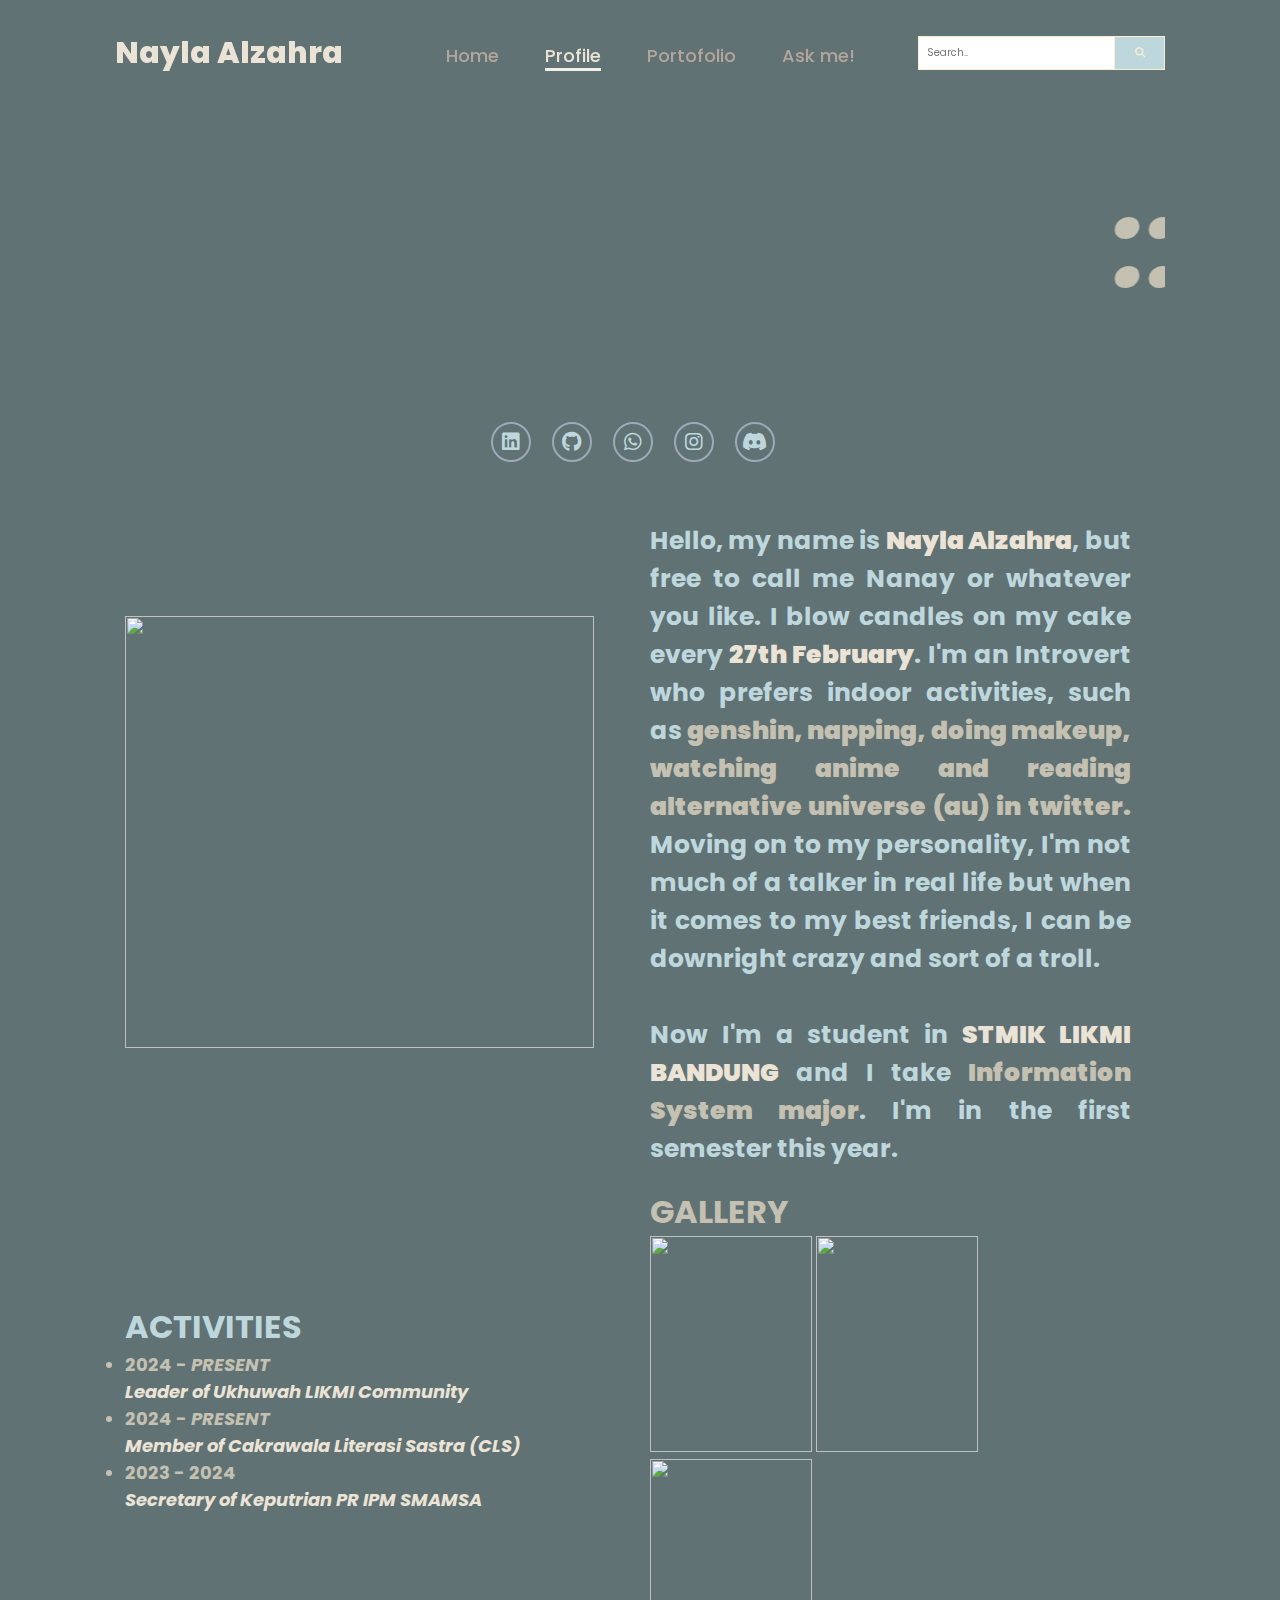
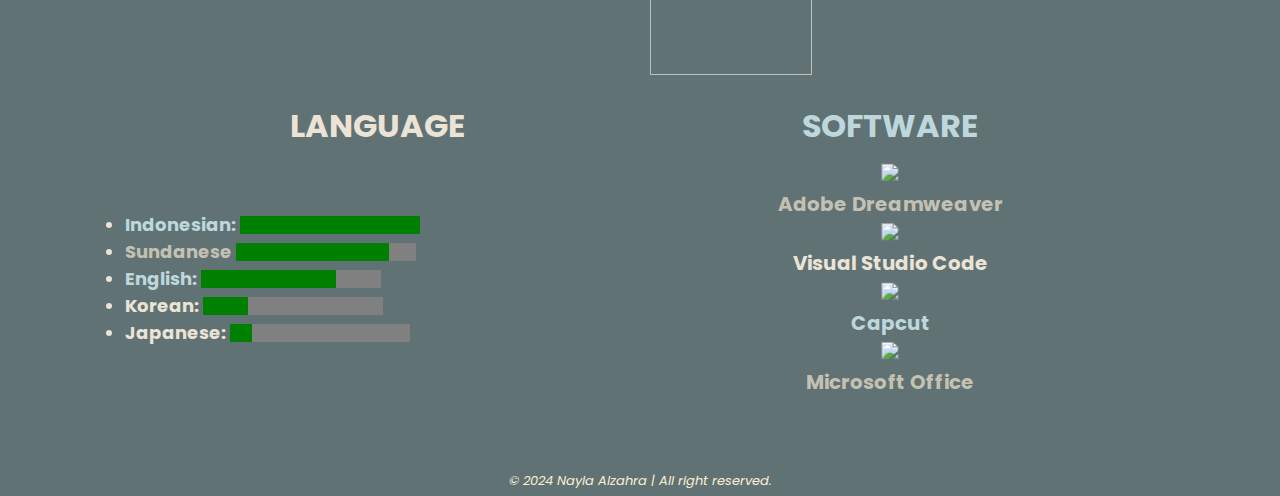
==== aboutme.html @ 834e3b19 "uPLOAD PERTAMA" ====
<!DOCTYPE html>
<html lang="id"><head>
  <meta charset="UTF-8">
  <meta name="viewport" content="width=device-width, initial-scale=1.0">
  <link rel="stylesheet" href="https://cdnjs.cloudflare.com/ajax/libs/font-awesome/6.5.2/css/all.min.css">
  <link rel="stylesheet" href="https://fonts.googleapis.com/icon?family=Material+Icons">
  <link href="jQueryAssets/jquery.ui.core.min.css" rel="stylesheet" type="text/css">
  <link href="jQueryAssets/jquery.ui.theme.min.css" rel="stylesheet" type="text/css">
  <link href="jQueryAssets/jquery.ui.slider.min.css" rel="stylesheet" type="text/css">
  <title>Nayla's Portofolio Website</title>
  <script src="jQueryAssets/jquery-1.11.1.min.js"></script>
  <script src="jQueryAssets/jquery.ui-1.10.4.slider.min.js"></script>
<script type="text/javascript">
function MM_swapImgRestore() { //v3.0
  var i,x,a=document.MM_sr; for(i=0;a&&i<a.length&&(x=a[i])&&x.oSrc;i++) x.src=x.oSrc;
}
function MM_preloadImages() { //v3.0
  var d=document; if(d.images){ if(!d.MM_p) d.MM_p=new Array();
    var i,j=d.MM_p.length,a=MM_preloadImages.arguments; for(i=0; i<a.length; i++)
    if (a[i].indexOf("#")!=0){ d.MM_p[j]=new Image; d.MM_p[j++].src=a[i];}}
}

function MM_findObj(n, d) { //v4.01
  var p,i,x;  if(!d) d=document; if((p=n.indexOf("?"))>0&&parent.frames.length) {
    d=parent.frames[n.substring(p+1)].document; n=n.substring(0,p);}
  if(!(x=d[n])&&d.all) x=d.all[n]; for (i=0;!x&&i<d.forms.length;i++) x=d.forms[i][n];
  for(i=0;!x&&d.layers&&i<d.layers.length;i++) x=MM_findObj(n,d.layers[i].document);
  if(!x && d.getElementById) x=d.getElementById(n); return x;
}

function MM_swapImage() { //v3.0
  var i,j=0,x,a=MM_swapImage.arguments; document.MM_sr=new Array; for(i=0;i<(a.length-2);i+=3)
   if ((x=MM_findObj(a[i]))!=null){document.MM_sr[j++]=x; if(!x.oSrc) x.oSrc=x.src; x.src=a[i+2];}
}
</script>
</head>

<style>
  @import url('https://fonts.googleapis.com/css2?family=Poppins:wght@100;200;300;400;500;600&display=swap');

  * {
    margin: 0;
    padding: 0;
    box-sizing: border-box;
    text-decoration: none;
    border: none;
    outline: none;
    font-family: 'Poppins', sans-serif;
  }

  html {
    font-size: 62.5%;
  }

  body {
    width: 100%;
    height: 100vh;
    overflow-x: hidden;
    background-color: #607274;
    color: #322C2B;
  }

  header {
    margin-top: 20px;
    position: fixed;
    top: 0;
    left: 0;
    width: 100%;
    padding: 1rem 9%;
    background-color: transparent;
    filter: drop-shadow(10px);
    display: flex;
    justify-content: space-between;
    align-items: center;
    z-index: 100;
  }

  .logo {
    font-size: 3rem;
    color: #EBE3D5;
    font-weight: 800;
    cursor: pointer;
    transition: 0.6s ease;
  }

  .logo-hover {
    transform: scale(1.1);
    text-align: center;
  }

  nav a {
    font-size: 1.8rem;
    color: #B2A59B;
    margin-left: 4rem;
    font-weight: 500;
    transition: 0.5s ease;
    border-bottom: 3px solid transparent;
  }

  nav a:hover,
  nav a.active {
    color: #EBE3D5;
    border-bottom: 3px solid #F3EEEA;
  }

  @media(max-width:995px) {
    nav {
      position: absolute;
      display: none;
      top: 0;
      right: 0;
      width: 40%;
      border-left: 3px solid #e5ddc5;
      border-bottom: 3px solid #A79277;
      border-bottom-left-radius: 2rem;
      padding: 1rem solid;
      background-color: none border-top: 0.1rem solid rgba(0, 0, 0, 0.1);
    }

    nav.active {
      display: block;
    }

    nav a {
      display: block;
      font-size: 2rem;
      margin: 3rem 0;
    }

    nav a:hover,
    nav a.active {
      padding: 1rem;
      border-radius: 0.5rem;
      border-bottom: 0.5rem solid #c4c1b2;
    }
  }

  section {
    min-height: 100vh;
    padding: 5rem 9% 5rem;
  }

  .social-icons a {
    display: inline-flex;
    justify-content: center;
    align-items: center;
    width: 4rem;
    height: 4rem;
    background-color: transparent;
    border: 0.2rem solid #9babb8;
    font-size: 2rem;
    border-radius: 50%;
    margin: 3rem 1.5rem 3rem 0;
    transition: 0.3s ease;
    color: #bed7dc;
  }

  .social-icons a:hover {
    color: #776B5D;
    transform: scale(1.3) translateY(-5px);
    background-color: #bed7dc;
    box-shadow: 0 0 25px #bed7dc;
  }

  .btn {
    display: inline-block;
    padding: 1rem 2.8rem;
    background-color: #607274;
    border-radius: 4rem;
    font-size: 1.6rem;
    color: #EBE3D5;
    letter-spacing: 0.3rem;
    font-weight: 600;
    border: 2px solid #9babb8;
    transition: 0.3s ease;
    cursor: pointer;
  }

  .btn:hover {
    transform: scale3d(1.03);
    background-color: #bed7dc;
    color: #776B5D;
    box-shadow: 0 0 25px #bed7dc;
  }

  * {
    box-sizing: border-box;
  }

  /* Style the search field */
  form.example input[type=text] {
    padding: 8px;
    font-size: 10px;
    border: 1px solid #FAEED1;
    float: left;
    width: 80%;
    background: ;
  }

  /* Style the submit button */
  form.example button {
    float: left;
    width: 20%;
    padding: 8px;
    background: #bed7dc;
    color: #FAEED1;
    font-size: 10px;
    border: 1px solid #FAEED1;
    border-left: none;
    /* Prevent double borders */
    cursor: pointer;
  }

  form.example button:hover {
    background: #FAEED1;
  }

  /* Clear floats */
  form.example::after {
    content: "";
    clear: both;
    display: table;
  }

  footer {
    text-align: center;
    padding: 5px;
    background-color: #607274;
    color: #FAEED1;
    font-style: italic;
  }

  table,
  th,
  td {
    border: 0px solid ;
    border-collapse: collapse;
  }

  th,
  td {
    padding: 10px;
    font-size: large;
    color: #EBE3D5;
    text-align: left;
    font-weight: bold;
  }

  ul {
    list-style-type: none;
  }

  body {
    font-family: Verdana, sans-serif;
    font-size: x-large;
    text-align: center;
  }

  /* Month header */
  .month {
    padding: 20px 15px;
    width: 100%;
    background: #c4c1b2;
    text-align: center;
  }

  /* Month list */
  .month ul {
    margin: 0;
    padding: 0;
  }

  .month ul li {
    color:;
    font-size: 25px;
    text-transform: uppercase;
    letter-spacing: 3px;
  }

  /* Previous button inside month header */
  .month .prev {
    float: left;
    padding-top: 15px;
  }

  /* Next button */
  .month .next {
    float: right;
    padding-top: 15px;
  }

  /* Weekdays (Mon-Sun) */
  .weekdays {
    margin: 0;
    padding: 10px 0;
    background-color: #e4e0e1;
  }

  .weekdays li {
    display: inline-block;
    width: 13.6%;
    color: #493628;
    text-align: center;
  }

  /* Days (1-31) */
  .days {
    padding: 10px 0;
    background: #c4c1b2;
    margin: 0;
  }

  .days li {
    list-style-type: none;
    display: inline-block;
    width: 13.6%;
    text-align: center;
    margin-bottom: 5px;
    font-size: 12px;
    color: #4a4947;
  }

  /* Highlight the "current" day */
  .days li .active {
    padding: 5px;
    background: #607274;
    color: white !important
  }
</style>

<body onLoad="MM_preloadImages('file:///F|/test 2 portofolio/Portofolio-Project-/nanay11.jpg','file:///C|/Users/Admin/Documents/test 2 portofolio/nanay17.jpg','file:///C|/Users/Admin/Documents/test 2 portofolio/nanay21.jpg')">
  <header>
    <a href="index.html" class="logo">Nayla Alzahra</a>

    <nav>
      <a href="index.html"> Home</a>
      <a href="aboutme.html" class="active">Profile</a>
      <a href="portofolio.html">Portofolio</a>
		<a href="contact.html">Ask me!</a>
    </nav>
    <nav>
      <form class="example" action="#">
        <input type="text" placeholder="Search.." name="search">
        <button type="submit"><i class="fa fa-search"></i></button>
      </form>
    </nav>
  </header>
  <section class="main" id="section1">
    <br><br><br>
    <h1><strong style="font-size: 300%; text-align: left; font-weight: bold; color: #c4c1b2; font-style: oblique;">
        <span>
          <marquee scrolldelay='50' style="font-size: smaller"> :: about me.</marquee>
    </span></strong>
</h1>
    </div>
    <div>

    </div>
    <table width="100%" border="0">
      <tbody>
          <td width="50%" rowspan="2">
            <frame>
		    <img src="file:///C|/Users/Admin/Documents/test 2 portofolio/kalender.jpg" width="469" height="432" alt=""/>
</frame>
		    <td>
		  </td>
          </td>
        </tr>
        </td>
        <td style="font-size: 25px; text-align: justify;color: #bed7dc;">
          Hello, my name is <b style="color: #EBE3D5;">Nayla Alzahra</b>, but free to call me Nanay or whatever you
          like.
          I blow candles on my cake every <b style="color:#EBE3D5;"> 27th February</b>. I'm an Introvert who prefers
          indoor activities, such as <strong style="color: #c4c1b2;">genshin, napping, doing makeup, watching anime and
            reading alternative universe (au) in twitter.</strong>
          Moving on to my personality, I'm not much of a talker in real life but when it comes to my best friends, I can
          be downright crazy and sort of a troll.<br>
          <br><p style="font-size: 25px;text-align: justify; color: #bed7dc;">Now I'm a student in <strong
                style="color: #EBE3D5;">STMIK LIKMI BANDUNG</strong> and I take <strong
                style="color:#c4c1b2;">Information System major</strong>. I'm in the first semester this year.<span style="color: #EBE3D5"><br>
          </span></p>
          <span style="color: #EBE3D5">
          </p>
          </span>
          <p></td>
<td>&nbsp;</td>
        </tr>

        <tr>
          <td>
		    <p style="font-size: 25px;text-align: justify; color: #bed7dc;"><b style="font-weight: bold; font-size: xx-large;">ACTIVITIES</b>
	                 
	        <li style="color: #C4C1B2">2024 - <em>PRESENT</em></li>
			    <p><span style="font-style: italic">Leader of Ukhuwah LIKMI Community </span><br>                
		    <p>                  
		    <li style="color: #C4C1B2">2024 -<em> PRESENT</em></li>	  
			  <p><em>Member of Cakrawala Literasi Sastra (CLS)</em><br>
		      <p>              
	        <li style="color: #C4C1B2">2023 - 2024</li>
					  <p> <span style="color: #EBE3D5"><em>Secretary</em> <em>of Keputrian PR IPM SMAMSA</em> <br>
                    </span></p>
            <span style="color: #EBE3D5">
            </p>
            </span>
		    <p><br>
            <p><br>
	
</td>
<td>
	<p style="text-align: left; font-size: xx-large; font-weight: bold; color: #C4C1B2;">GALLERY</p>
	<a href="#" onMouseOut="MM_swapImgRestore()" onMouseOver="MM_swapImage('Image5','','file:///F|/test 2 portofolio/Portofolio-Project-/nanay11.jpg',1)"><img src="file:///F|/test 2 portofolio/Portofolio-Project-/nanay10.jpg" alt="" width="162" height="216" id="Image5"></a>
    <a href="#" onMouseOut="MM_swapImgRestore()" onMouseOver="MM_swapImage('Image6','','file:///C|/Users/Admin/Documents/test 2 portofolio/nanay17.jpg',1)"><img src="file:///C|/Users/Admin/Documents/test 2 portofolio/nanay16.jpg" alt="" width="162" height="216" id="Image6"></a>
    <a href="#" onMouseOut="MM_swapImgRestore()" onMouseOver="MM_swapImage('Image7','','file:///C|/Users/Admin/Documents/test 2 portofolio/nanay21.jpg',1)"><img src="file:///C|/Users/Admin/Documents/test 2 portofolio/nanay20.jpg" alt="" width="162" height="216" id="Image7"></a>

</td>

      </tr>
<tr>
	<td>
		<h2 style="text-align: center; font-size: xx-large;">LANGUAGE</h2>
	</td>
	<td> <h2 style="text-align: center; font-size: xx-large; color: #bed7dc;">SOFTWARE</h2></td>
  <p></p>

<tr>
	<td>
		<li>
			<label for="file"><span style="color: #BED7DC">Indonesian:</span></label>
          <span style="color: #BED7DC">
            <progress id="file" value="100" max="100"> 100% </progress>
      </span></li>
		<li>
			<label for="file" style="color: #C4C1B2">Sundanese</label>
<progress max="100" value="85" id="file" style="color: #C4C1B2"> 85% </progress>
		</li>
		<li>
			<label for="file"><span style="color: #bed7dc">English:</span></label>
          <span style="color: #bed7dc">
            <progress id="file" value="75" max="100"> 75%</progress>
		</li>
		<li><label for="file">Korean:</label>
<progress id="file" value="25" max="100"> 25% </progress></li>
		<li>
      <label for="file">Japanese:</label>
<progress id="file" value="12" max="100"> 12% </progress>
    </li>
	</td>
	<td class="logo-hover">
		<figure> <a href="https://www.adobe.com/in/products/dreamweaver.html?msockid=20ef2ca6b48f6a2f322039eeb5d96b7c"><img src="file:///F:/test%202%20portofolio/Portofolio-Project-/adobe_dw.png" width="41"></a>
			<figcaption style="color: #C4C1B2"><span style="font-weight: bold">Adobe Dreamweaver</span></figcaption>
	      <span style="font-weight: bold"><a href="https://code.visualstudio.com/"><img src="file:///F:/test%202%20portofolio/Portofolio-Project-/vscode.png" width="38"></a></span>
<figcaption style="font-weight: bold">Visual Studio Code</figcaption>
<a href="https://www.capcut.com/"><img src="file:///F:/test%202%20portofolio/Portofolio-Project-/capcut.webp" width="38"></a>
			<figcaption style="color: #bed7dc; font-weight: bold;">Capcut</figcaption>
          <a href="https://www.microsoft.com/id-id/microsoft-365/free-office-online-for-the-web?msockid=20ef2ca6b48f6a2f322039eeb5d96b7c"><img src="file:///F:/test 2 portofolio/Portofolio-Project-/office.jpg" width="38"></a>
		  <figcaption style="color: #C4C1B2; font-weight: bold;">Microsoft Office</figcaption>
		</figure>
	</td>
</tr>
        <tr>
          <div class="coloumns" align="center">
            <div class="social-icons">
              <a alt
                href="https://www.linkedin.com/in/nayla-alzahra-7967b6329?utm_source=share&utm_campaign=share_via&utm_content=profile&utm_medium=ios_app"><i
                  class="fa-brands fa-linkedin"></i></a>
              <a href="https://github.com/dazaissi"><i class="fa-brands fa-github"></i></a>
              <a href="https://wa.me/+6283853085889"><i class="fa-brands fa-whatsapp"></i></a>
              <a href="https://instagram.com/piscesnaay"><i class="fa-brands fa-instagram"></i></a>
              <a href="https://discord.gg/ZtKuVbPS"><i class="fa-brands fa-discord"></i></a>
            </div>
            <td>
            </td>
        </tr>
      </tbody>
    </table>


    <div>
      <div>

  </section>
  <footer>
    <p style="font-size: small">© 2024 Nayla Alzahra | All right reserved.</p>
</footer>
  <script type="text/javascript">
    $(function () {
      $("#Slider1").slider();
    });
  </script>
</body>

</html>
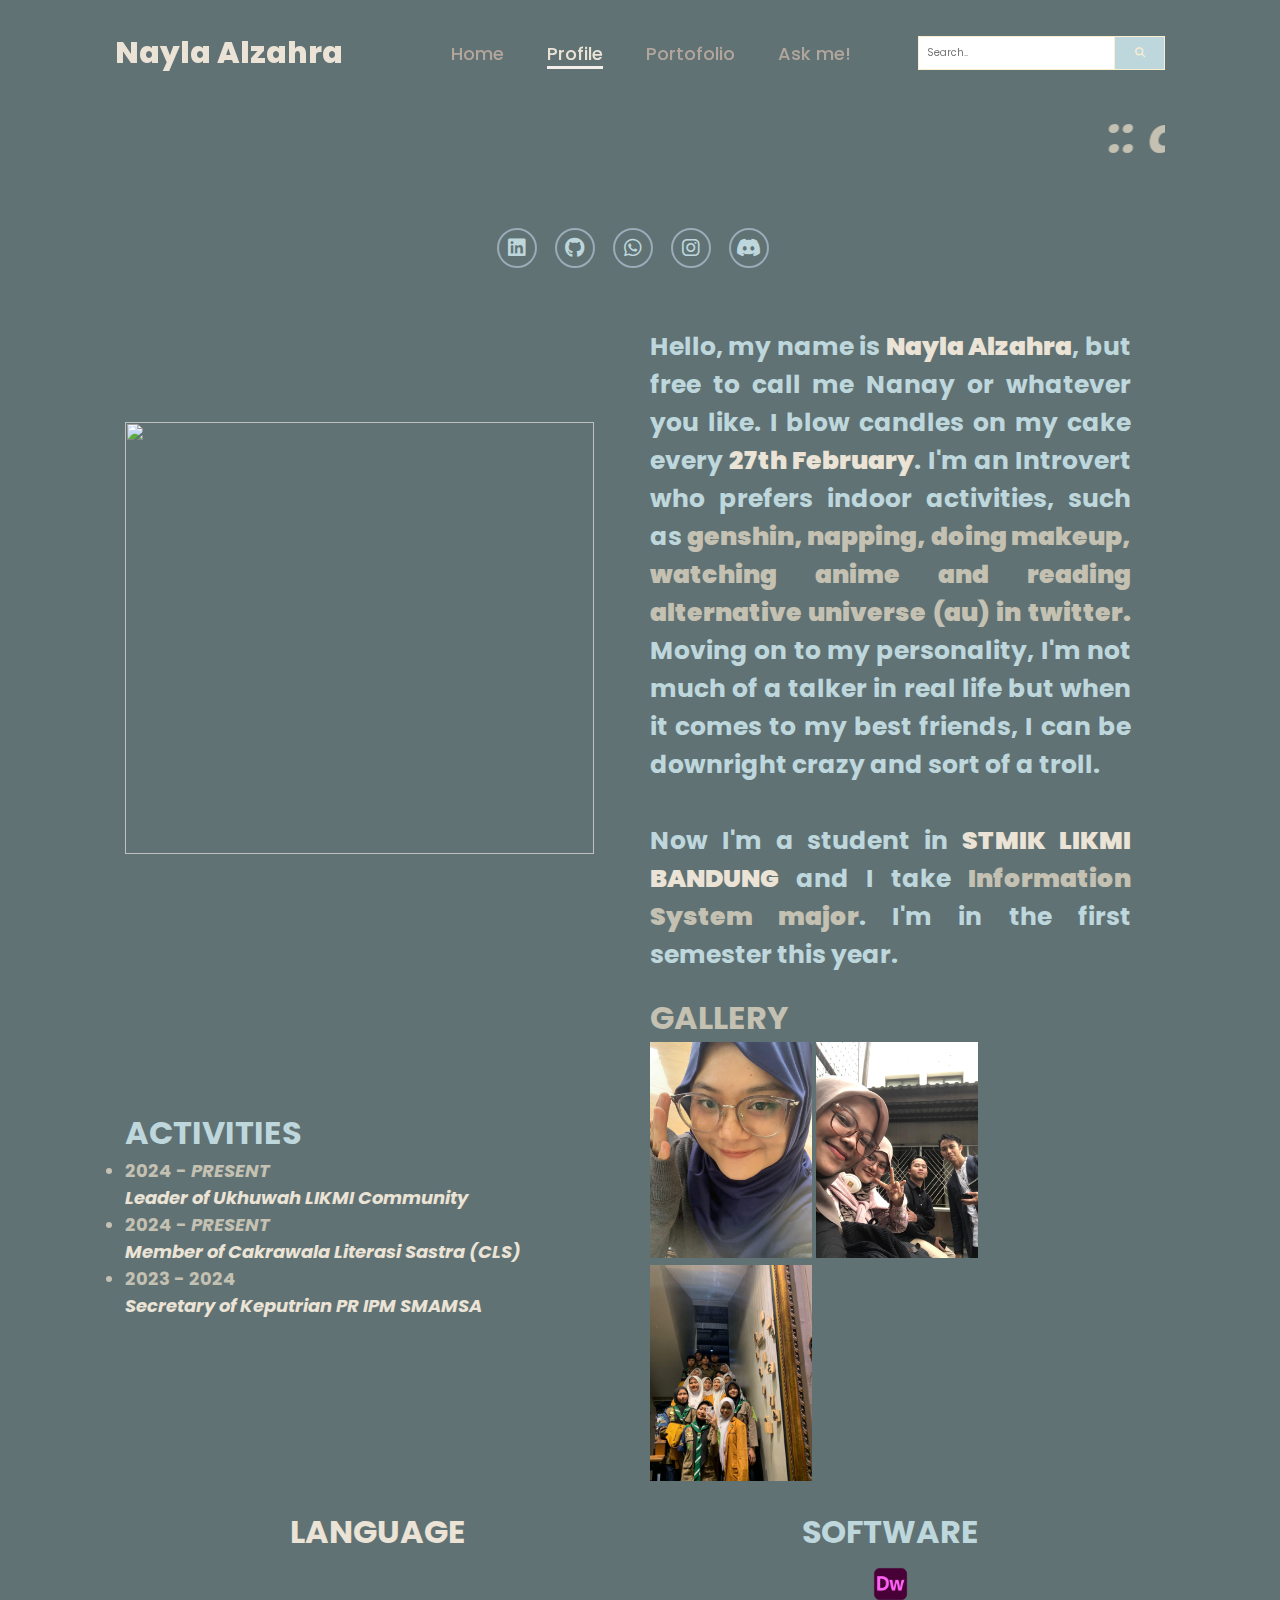
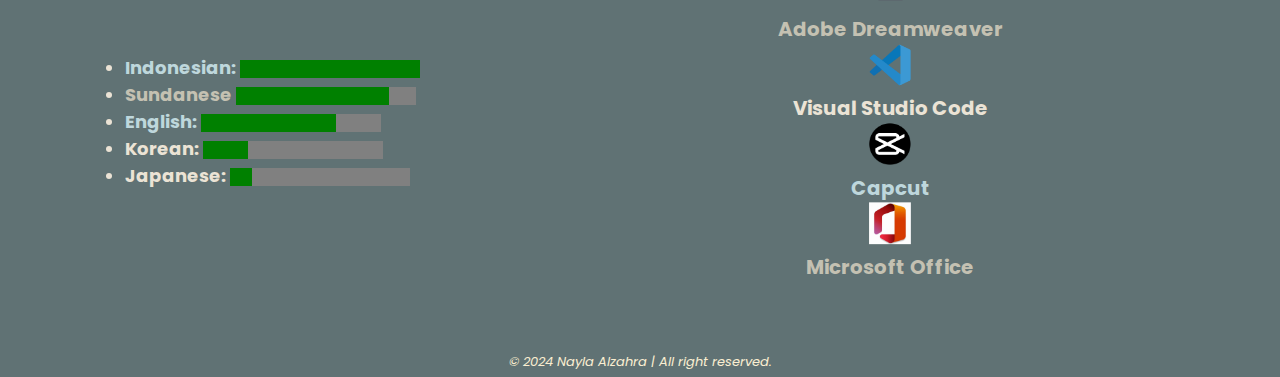
==== commit f2e63ac7: "Update aboutme.html" ====
--- a/aboutme.html
+++ b/aboutme.html
@@ -246,86 +246,6 @@
     font-weight: bold;
   }
 
-  ul {
-    list-style-type: none;
-  }
-
-  body {
-    font-family: Verdana, sans-serif;
-    font-size: x-large;
-    text-align: center;
-  }
-
-  /* Month header */
-  .month {
-    padding: 20px 15px;
-    width: 100%;
-    background: #c4c1b2;
-    text-align: center;
-  }
-
-  /* Month list */
-  .month ul {
-    margin: 0;
-    padding: 0;
-  }
-
-  .month ul li {
-    color:;
-    font-size: 25px;
-    text-transform: uppercase;
-    letter-spacing: 3px;
-  }
-
-  /* Previous button inside month header */
-  .month .prev {
-    float: left;
-    padding-top: 15px;
-  }
-
-  /* Next button */
-  .month .next {
-    float: right;
-    padding-top: 15px;
-  }
-
-  /* Weekdays (Mon-Sun) */
-  .weekdays {
-    margin: 0;
-    padding: 10px 0;
-    background-color: #e4e0e1;
-  }
-
-  .weekdays li {
-    display: inline-block;
-    width: 13.6%;
-    color: #493628;
-    text-align: center;
-  }
-
-  /* Days (1-31) */
-  .days {
-    padding: 10px 0;
-    background: #c4c1b2;
-    margin: 0;
-  }
-
-  .days li {
-    list-style-type: none;
-    display: inline-block;
-    width: 13.6%;
-    text-align: center;
-    margin-bottom: 5px;
-    font-size: 12px;
-    color: #4a4947;
-  }
-
-  /* Highlight the "current" day */
-  .days li .active {
-    padding: 5px;
-    background: #607274;
-    color: white !important
-  }
 </style>
 
 <body onLoad="MM_preloadImages('file:///F|/test 2 portofolio/Portofolio-Project-/nanay11.jpg','file:///C|/Users/Admin/Documents/test 2 portofolio/nanay17.jpg','file:///C|/Users/Admin/Documents/test 2 portofolio/nanay21.jpg')">
@@ -408,9 +328,9 @@
 </td>
 <td>
 	<p style="text-align: left; font-size: xx-large; font-weight: bold; color: #C4C1B2;">GALLERY</p>
-	<a href="#" onMouseOut="MM_swapImgRestore()" onMouseOver="MM_swapImage('Image5','','file:///F|/test 2 portofolio/Portofolio-Project-/nanay11.jpg',1)"><img src="file:///F|/test 2 portofolio/Portofolio-Project-/nanay10.jpg" alt="" width="162" height="216" id="Image5"></a>
-    <a href="#" onMouseOut="MM_swapImgRestore()" onMouseOver="MM_swapImage('Image6','','file:///C|/Users/Admin/Documents/test 2 portofolio/nanay17.jpg',1)"><img src="file:///C|/Users/Admin/Documents/test 2 portofolio/nanay16.jpg" alt="" width="162" height="216" id="Image6"></a>
-    <a href="#" onMouseOut="MM_swapImgRestore()" onMouseOver="MM_swapImage('Image7','','file:///C|/Users/Admin/Documents/test 2 portofolio/nanay21.jpg',1)"><img src="file:///C|/Users/Admin/Documents/test 2 portofolio/nanay20.jpg" alt="" width="162" height="216" id="Image7"></a>
+	<a href="#" onMouseOut="MM_swapImgRestore()" onMouseOver="MM_swapImage('Image5','','nanay11.jpg',1)"><img src="nanay10.jpg" alt="" width="162" height="216" id="Image5"></a>
+    <a href="#" onMouseOut="MM_swapImgRestore()" onMouseOver="MM_swapImage('Image6','','nanay17.jpg',1)"><img src="nanay16.jpg" alt="" width="162" height="216" id="Image6"></a>
+    <a href="#" onMouseOut="MM_swapImgRestore()" onMouseOver="MM_swapImage('Image7','','nanay21.jpg',1)"><img src="nanay20.jpg" alt="" width="162" height="216" id="Image7"></a>
 
 </td>
 
@@ -446,13 +366,13 @@
     </li>
 	</td>
 	<td class="logo-hover">
-		<figure> <a href="https://www.adobe.com/in/products/dreamweaver.html?msockid=20ef2ca6b48f6a2f322039eeb5d96b7c"><img src="file:///F:/test%202%20portofolio/Portofolio-Project-/adobe_dw.png" width="41"></a>
+		<figure> <a href="https://www.adobe.com/in/products/dreamweaver.html?msockid=20ef2ca6b48f6a2f322039eeb5d96b7c"><img src="adobe_dw.png" width="41"></a>
 			<figcaption style="color: #C4C1B2"><span style="font-weight: bold">Adobe Dreamweaver</span></figcaption>
-	      <span style="font-weight: bold"><a href="https://code.visualstudio.com/"><img src="file:///F:/test%202%20portofolio/Portofolio-Project-/vscode.png" width="38"></a></span>
+	      <span style="font-weight: bold"><a href="https://code.visualstudio.com/"><img src="vscode.png" width="38"></a></span>
 <figcaption style="font-weight: bold">Visual Studio Code</figcaption>
-<a href="https://www.capcut.com/"><img src="file:///F:/test%202%20portofolio/Portofolio-Project-/capcut.webp" width="38"></a>
+<a href="https://www.capcut.com/"><img src="capcut.webp" width="38"></a>
 			<figcaption style="color: #bed7dc; font-weight: bold;">Capcut</figcaption>
-          <a href="https://www.microsoft.com/id-id/microsoft-365/free-office-online-for-the-web?msockid=20ef2ca6b48f6a2f322039eeb5d96b7c"><img src="file:///F:/test 2 portofolio/Portofolio-Project-/office.jpg" width="38"></a>
+          <a href="https://www.microsoft.com/id-id/microsoft-365/free-office-online-for-the-web?msockid=20ef2ca6b48f6a2f322039eeb5d96b7c"><img src="office.jpg" width="38"></a>
 		  <figcaption style="color: #C4C1B2; font-weight: bold;">Microsoft Office</figcaption>
 		</figure>
 	</td>
@@ -489,4 +409,4 @@
   </script>
 </body>
 
-</html>+</html>
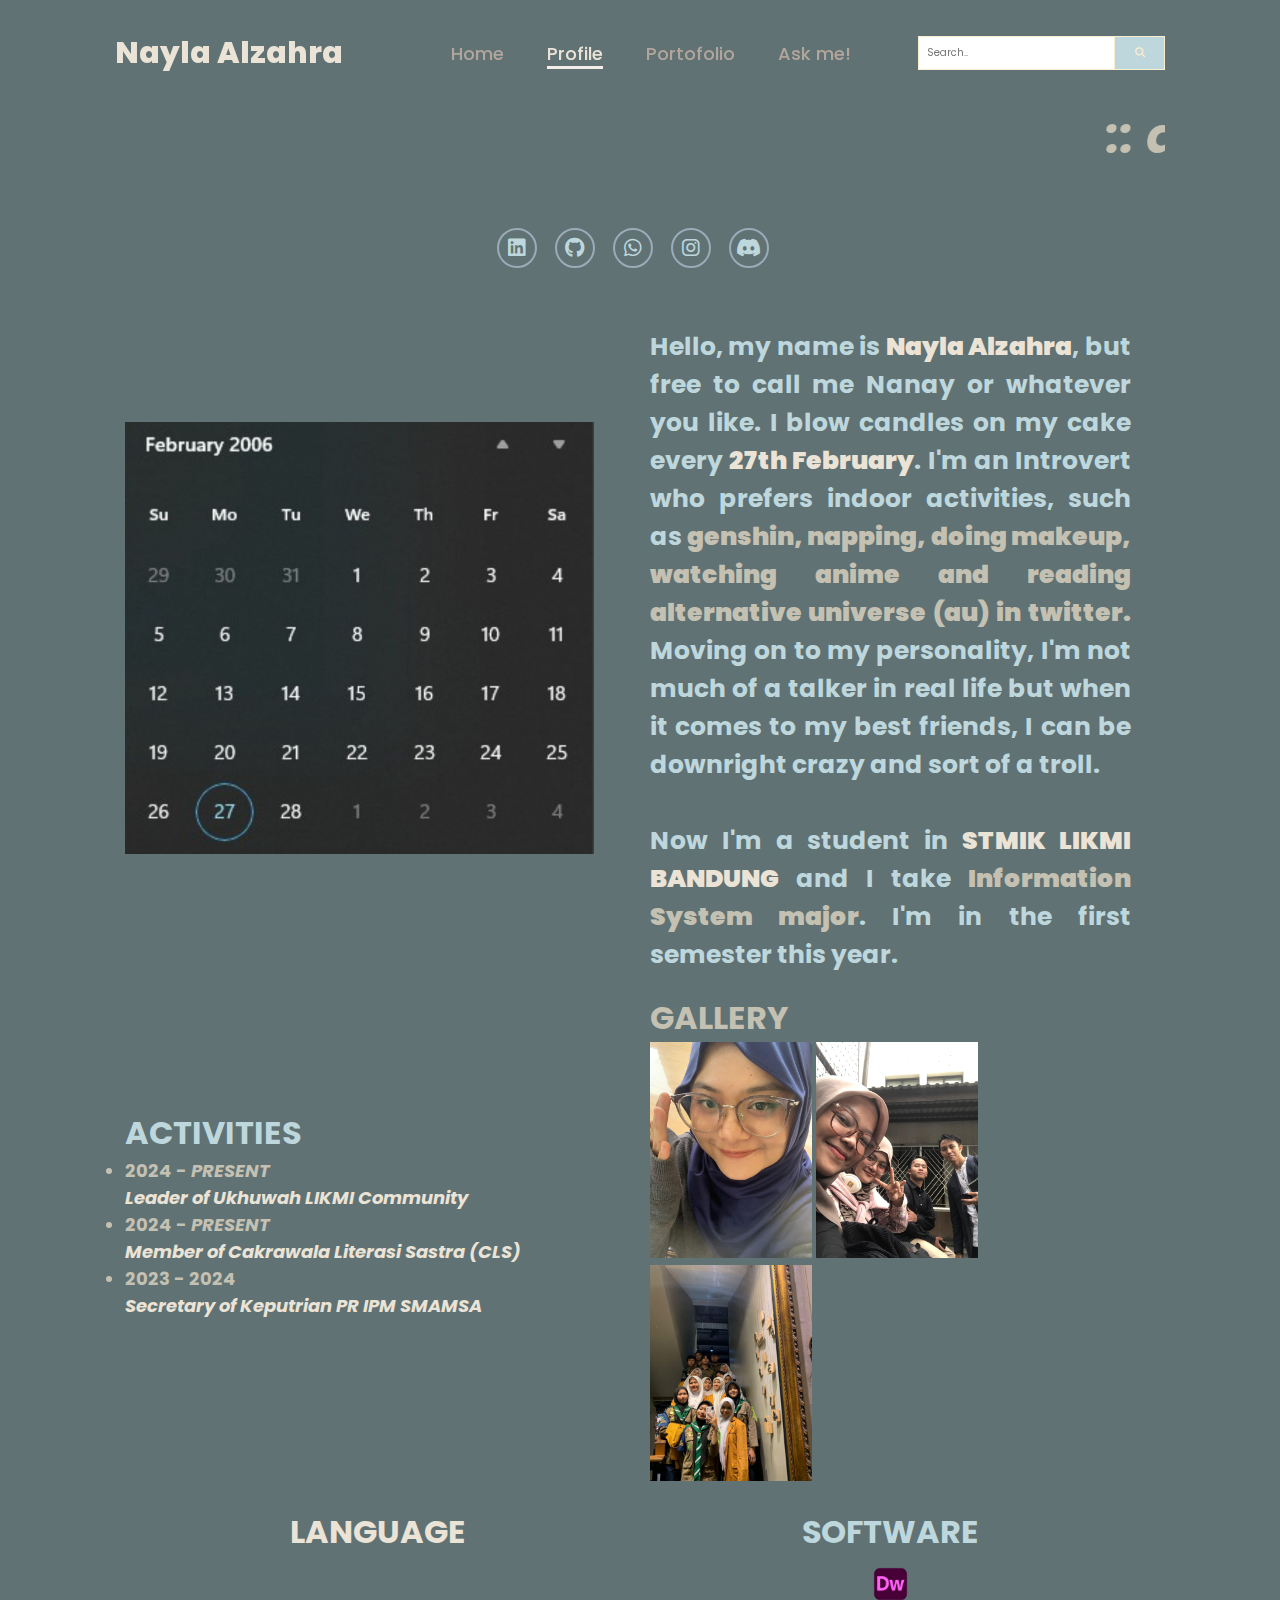
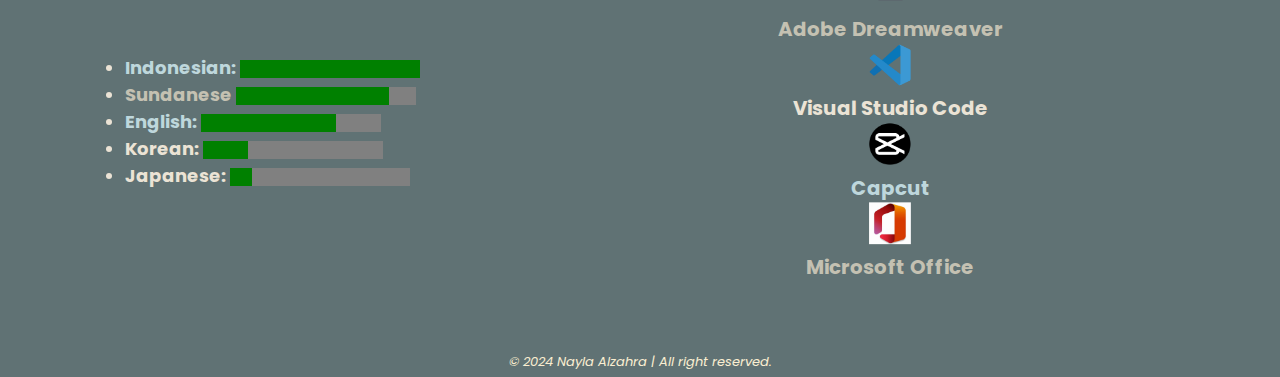
==== commit 4d8dcc61: "Update aboutme.html" ====
--- a/aboutme.html
+++ b/aboutme.html
@@ -280,7 +280,7 @@
       <tbody>
           <td width="50%" rowspan="2">
             <frame>
-		    <img src="file:///C|/Users/Admin/Documents/test 2 portofolio/kalender.jpg" width="469" height="432" alt=""/>
+		    <img src="kalender.jpg" width="469" height="432" alt=""/>
 </frame>
 		    <td>
 		  </td>
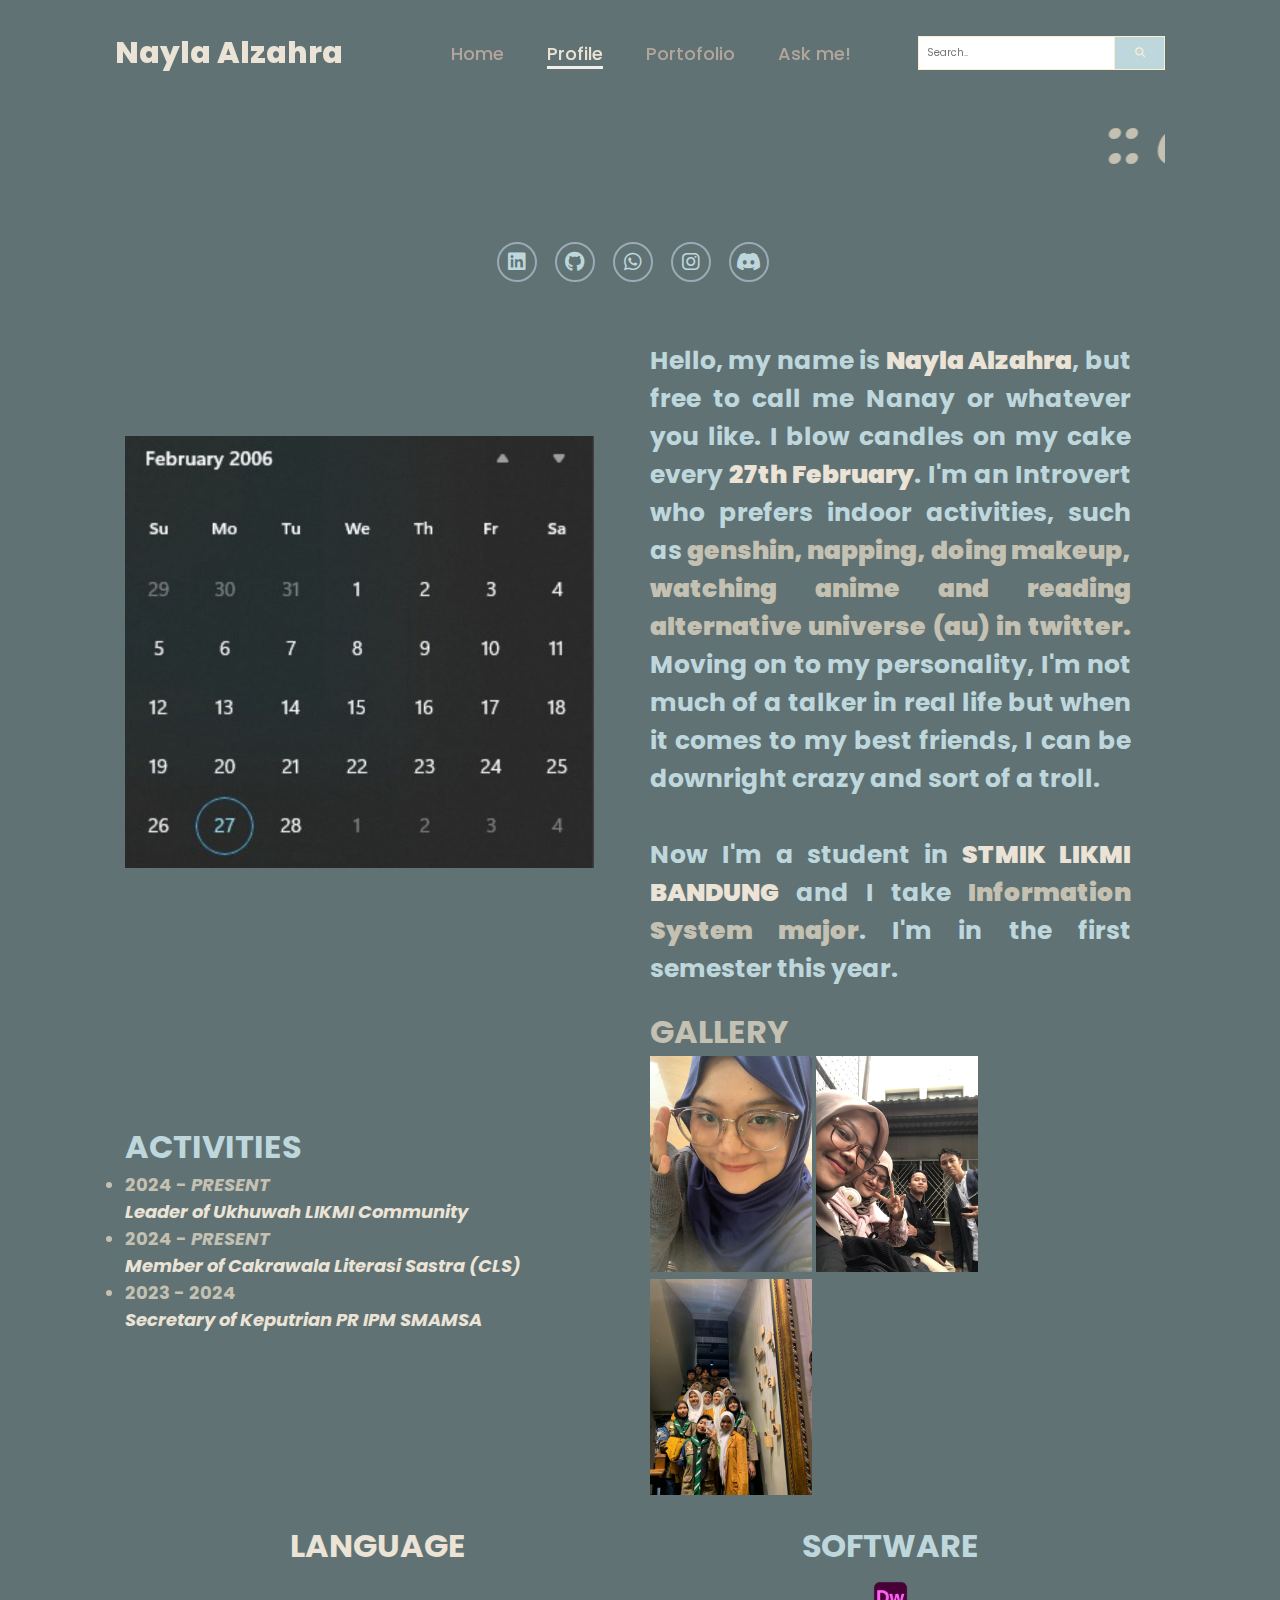
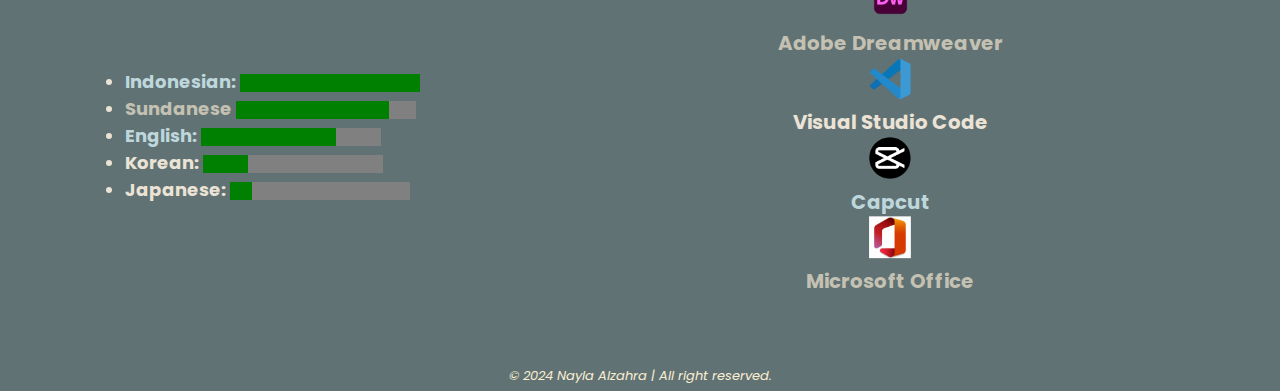
==== commit 6311cbe6: "Update aboutme.html" ====
--- a/aboutme.html
+++ b/aboutme.html
@@ -269,7 +269,7 @@
     <br><br><br>
     <h1><strong style="font-size: 300%; text-align: left; font-weight: bold; color: #c4c1b2; font-style: oblique;">
         <span>
-          <marquee scrolldelay='50' style="font-size: smaller"> :: about me.</marquee>
+          <marquee scrolldelay='50' style="font-size: xx-larger"> :: about me.</marquee>
     </span></strong>
 </h1>
     </div>
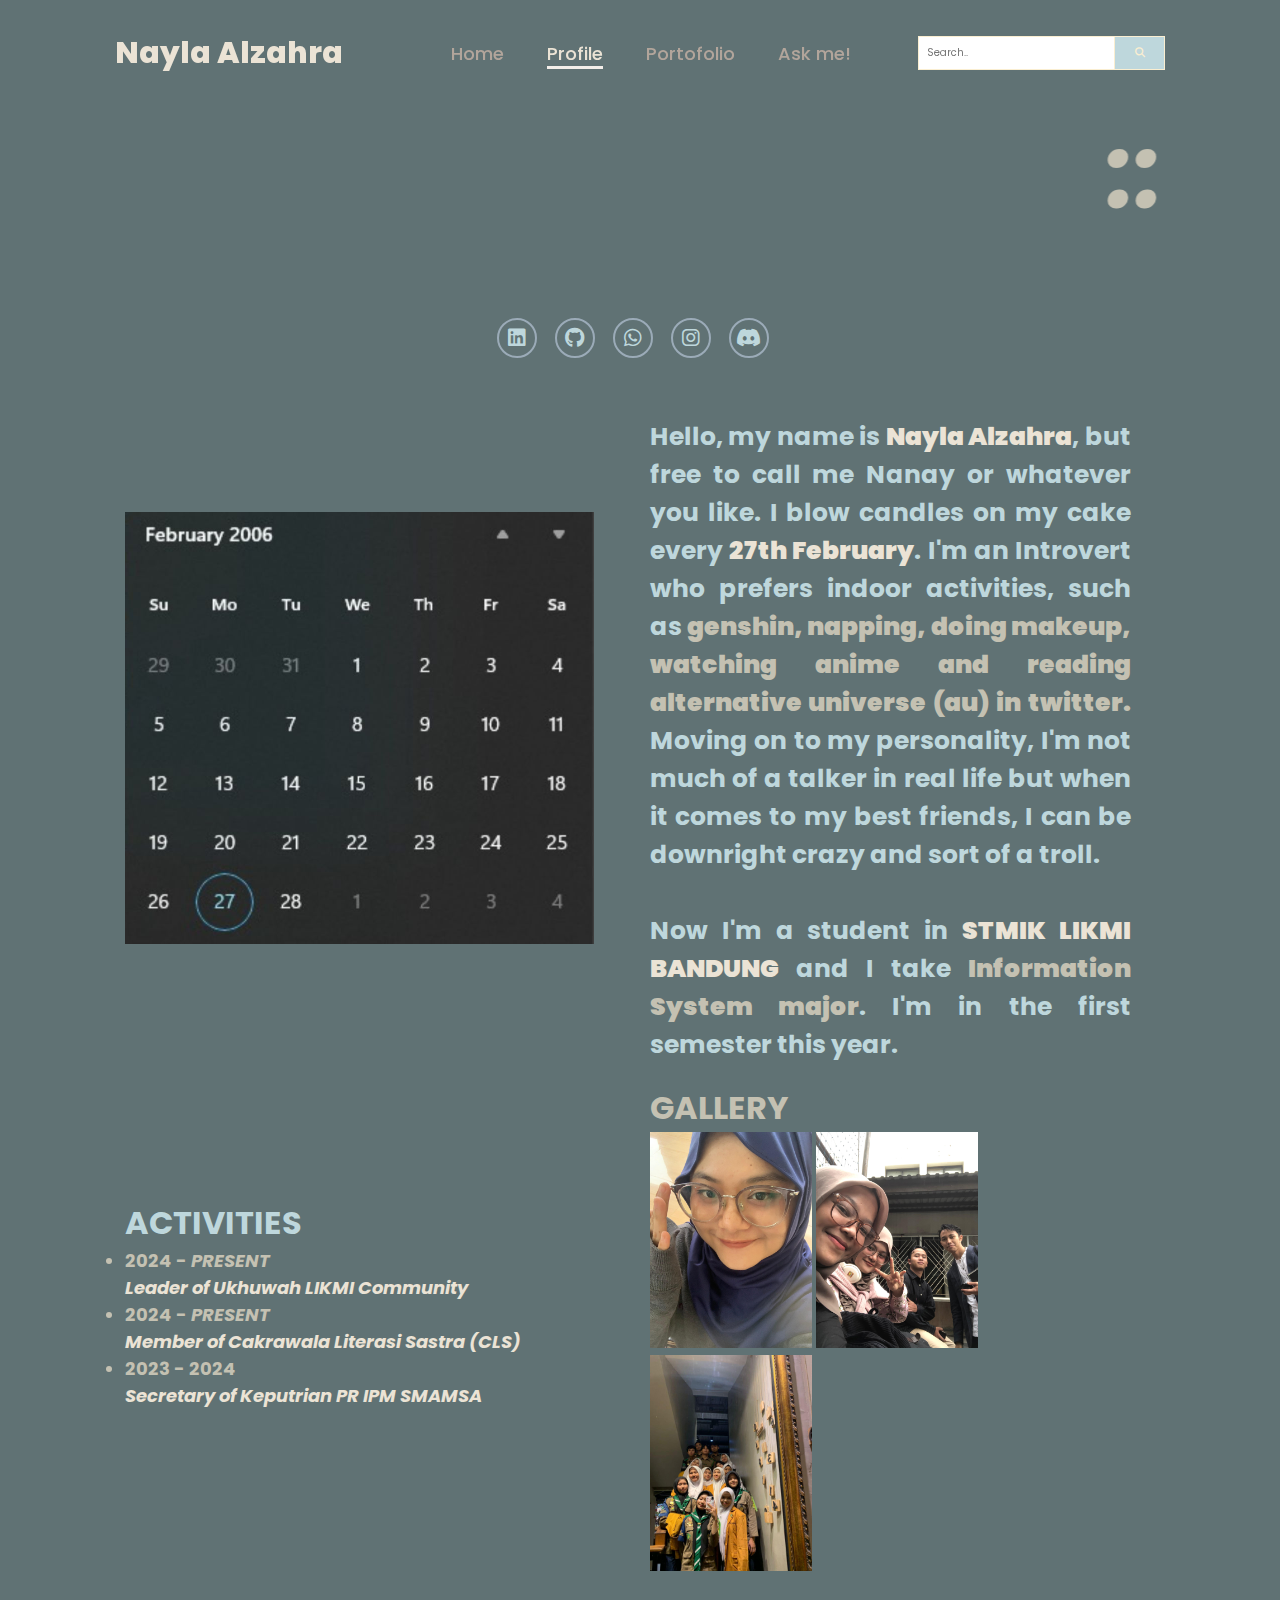
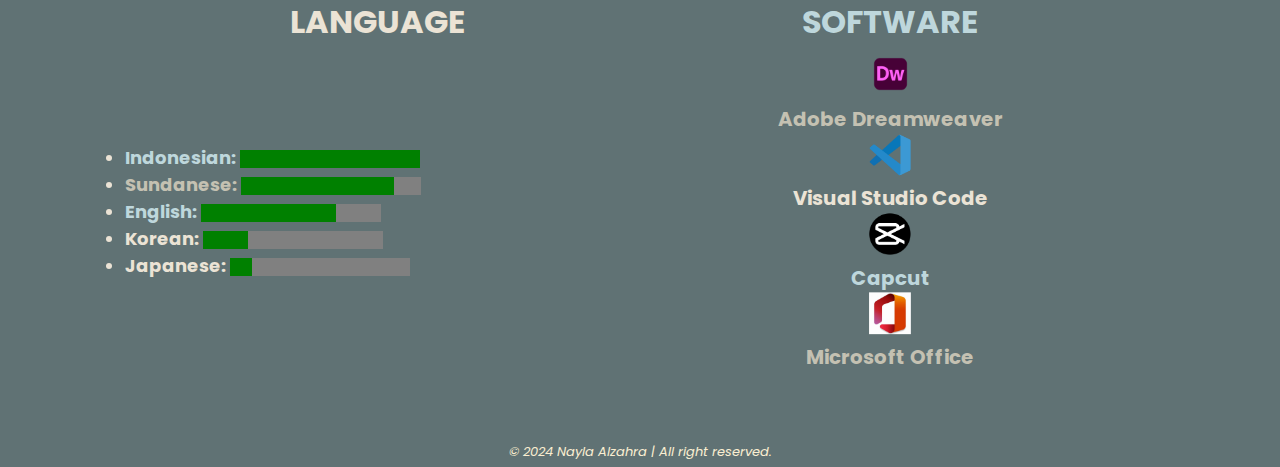
==== commit 2cf1d3ab: "Update aboutme.html" ====
--- a/aboutme.html
+++ b/aboutme.html
@@ -267,7 +267,7 @@
   </header>
   <section class="main" id="section1">
     <br><br><br>
-    <h1><strong style="font-size: 300%; text-align: left; font-weight: bold; color: #c4c1b2; font-style: oblique;">
+    <h1><strong style="font-size: 500%; text-align: left; font-weight: bold; color: #c4c1b2; font-style: oblique;">
         <span>
           <marquee scrolldelay='50' style="font-size: xx-larger"> :: about me.</marquee>
     </span></strong>
@@ -350,7 +350,7 @@
             <progress id="file" value="100" max="100"> 100% </progress>
       </span></li>
 		<li>
-			<label for="file" style="color: #C4C1B2">Sundanese</label>
+			<label for="file" style="color: #C4C1B2">Sundanese:</label>
 <progress max="100" value="85" id="file" style="color: #C4C1B2"> 85% </progress>
 		</li>
 		<li>
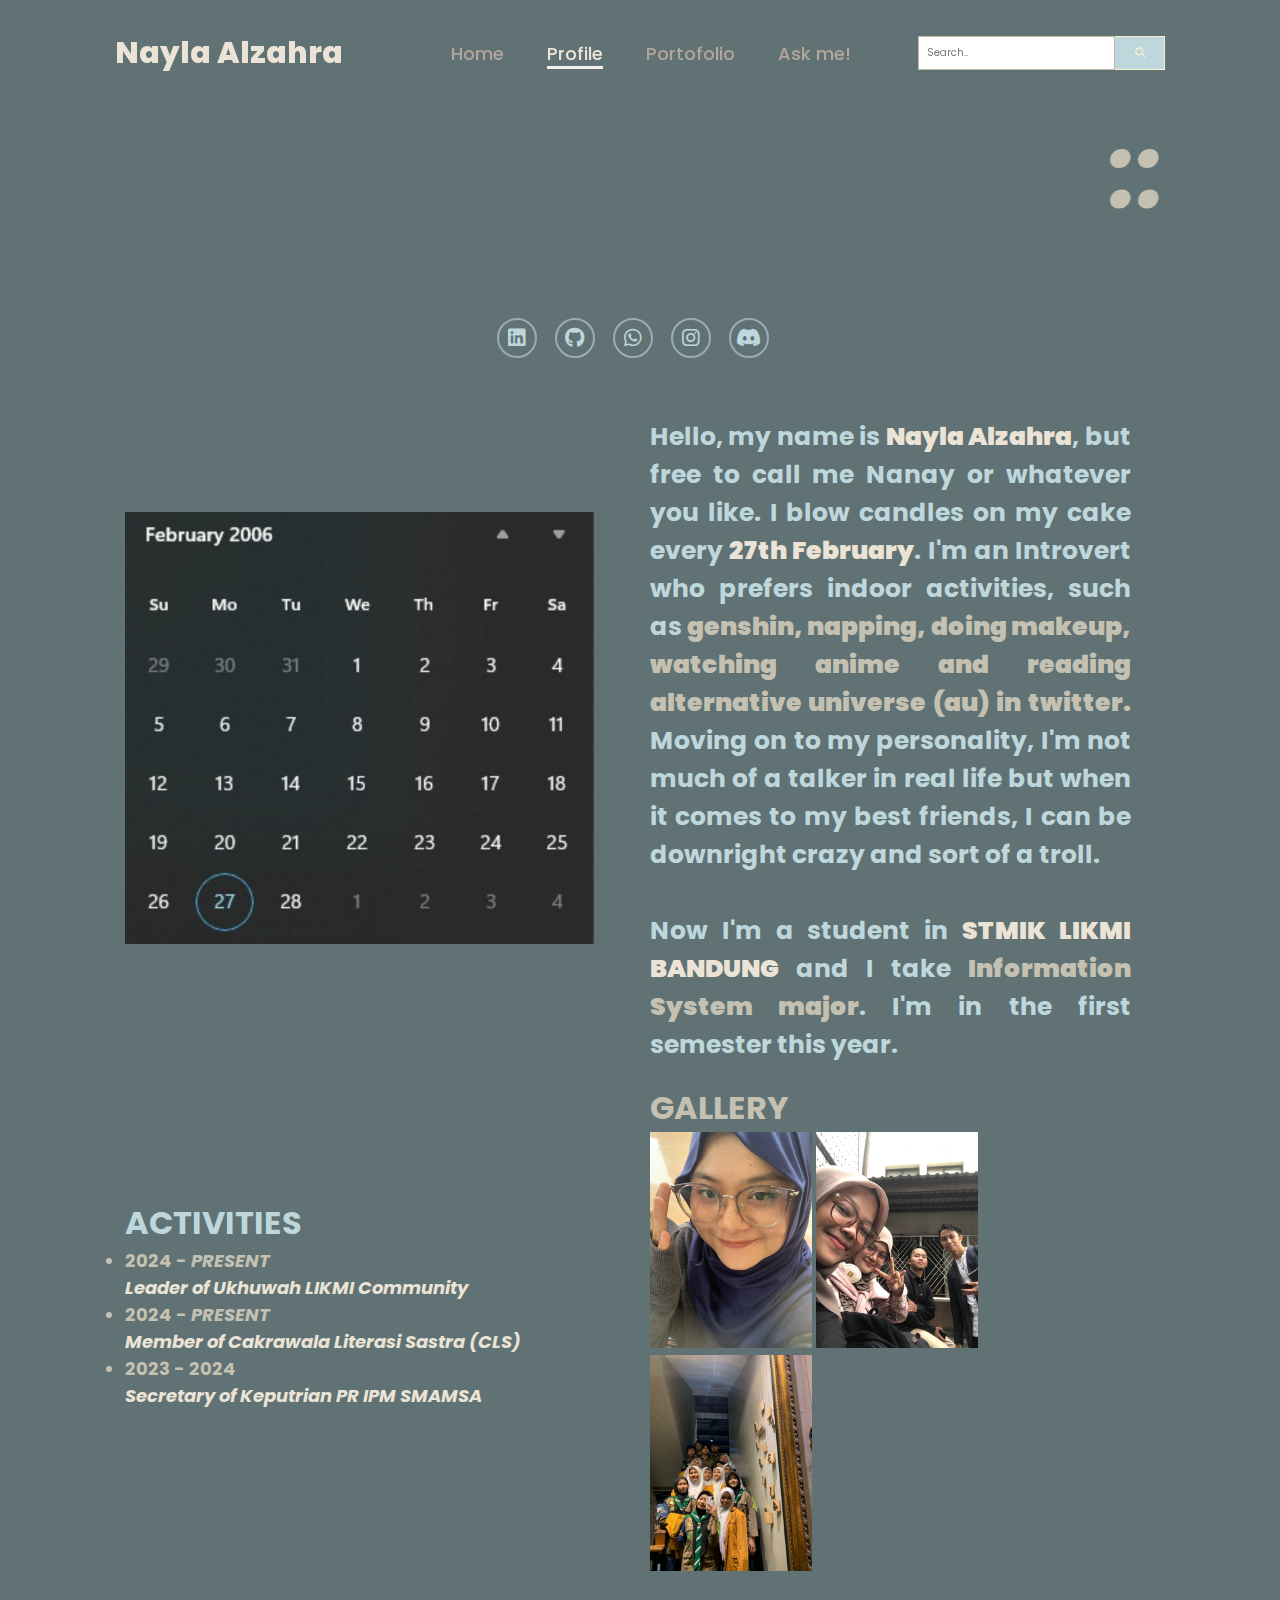
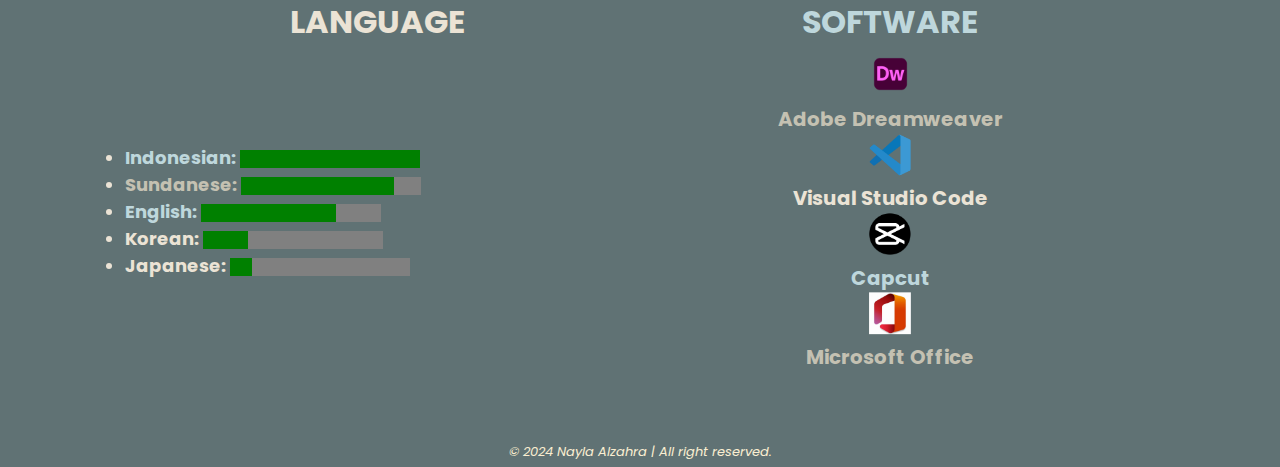
==== commit 73c4291f: "Update aboutme.html" ====
--- a/aboutme.html
+++ b/aboutme.html
@@ -191,7 +191,7 @@
   form.example input[type=text] {
     padding: 8px;
     font-size: 10px;
-    border: 1px solid #FAEED1;
+    border: 1px solid #C1BAA1;
     float: left;
     width: 80%;
     background: ;
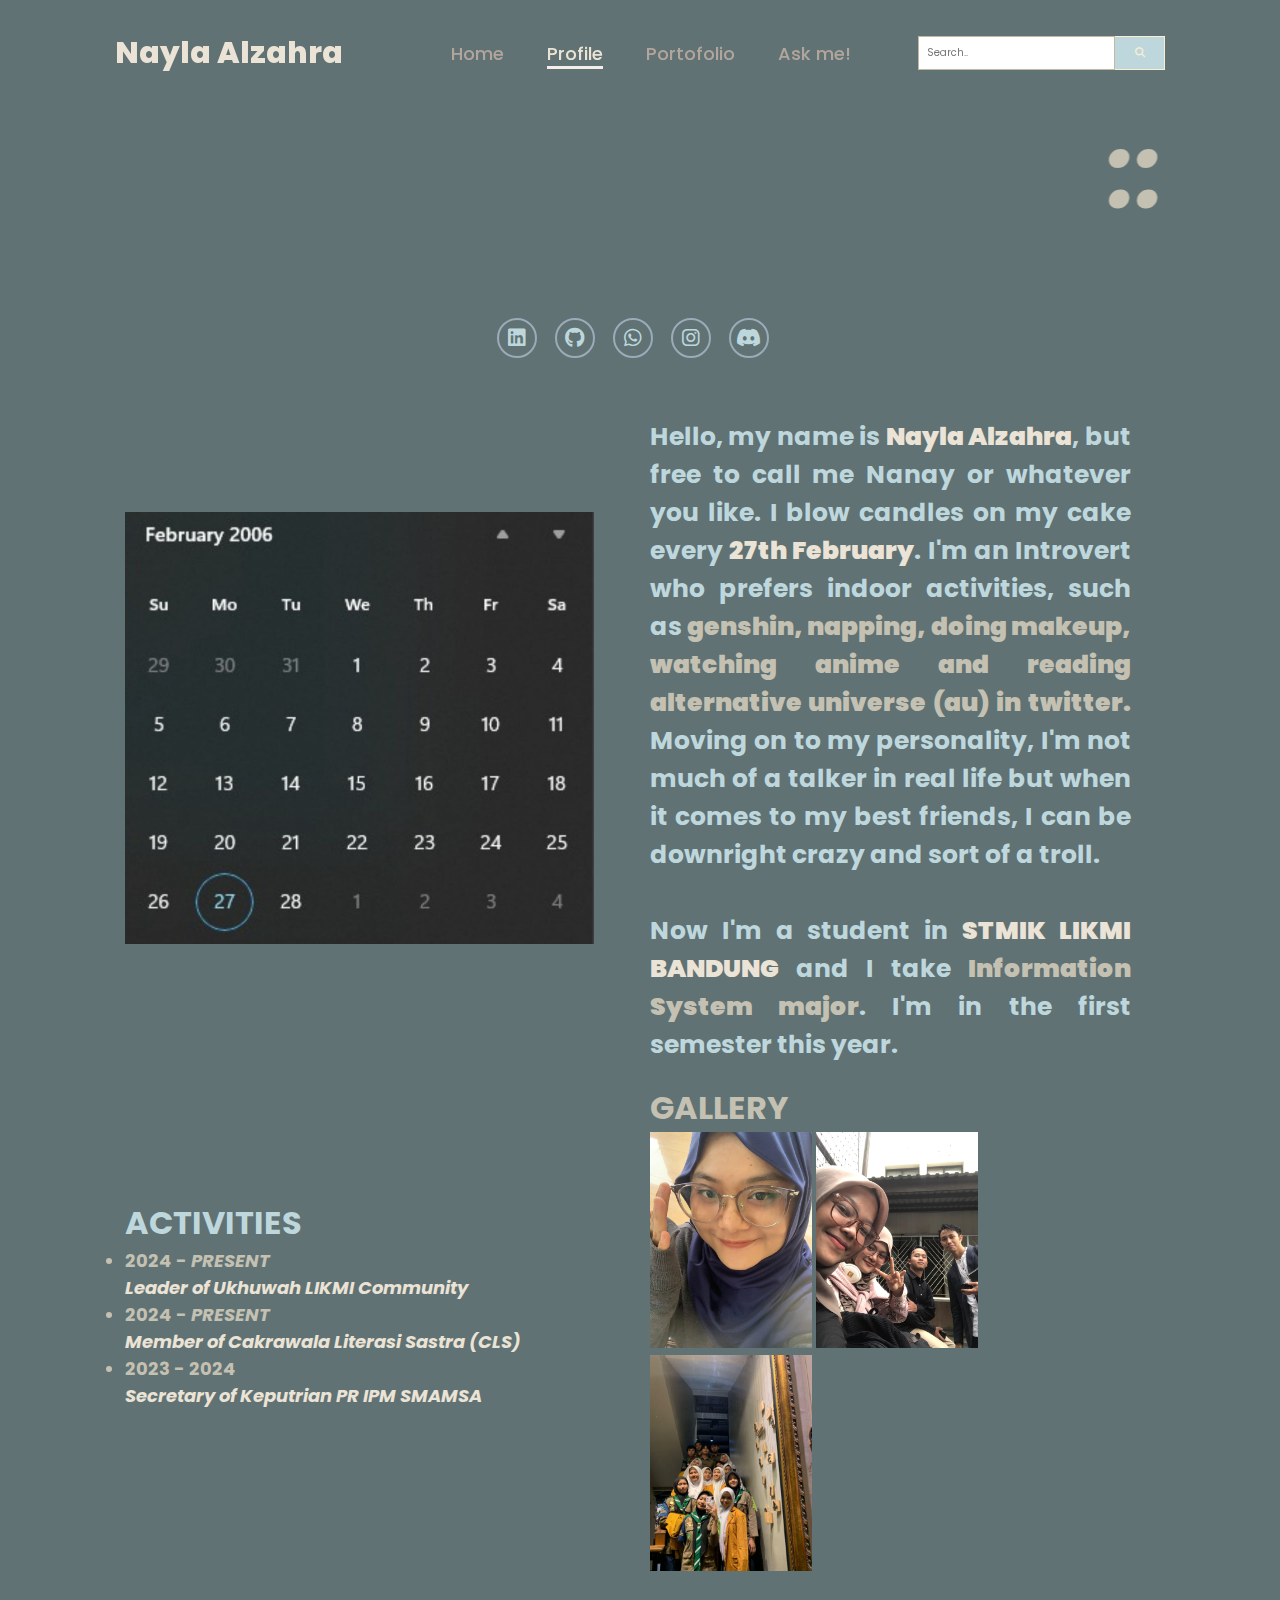
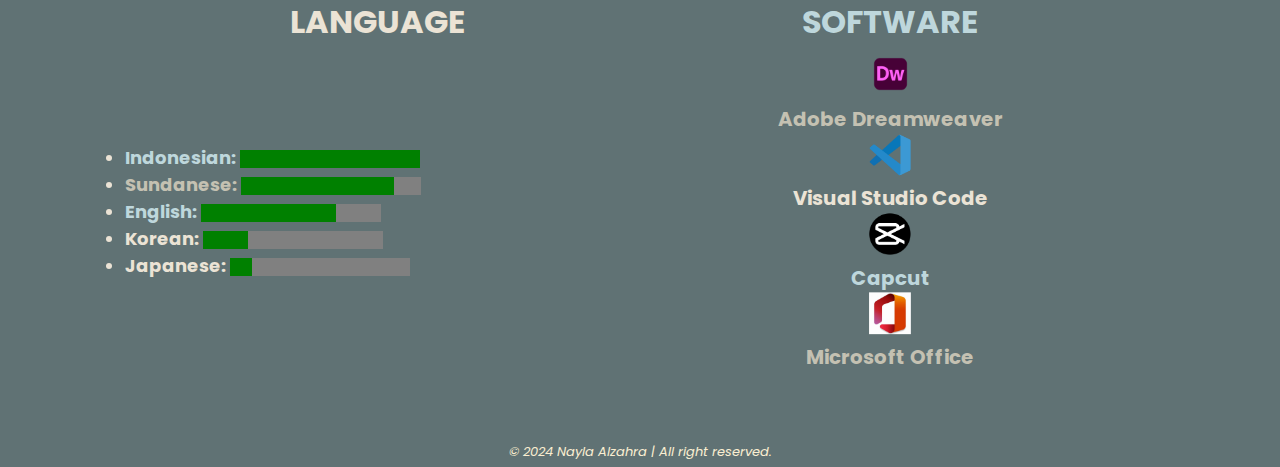
==== commit a06eb184: "Update aboutme.html" ====
--- a/aboutme.html
+++ b/aboutme.html
@@ -7,7 +7,7 @@
   <link href="jQueryAssets/jquery.ui.core.min.css" rel="stylesheet" type="text/css">
   <link href="jQueryAssets/jquery.ui.theme.min.css" rel="stylesheet" type="text/css">
   <link href="jQueryAssets/jquery.ui.slider.min.css" rel="stylesheet" type="text/css">
-  <title>Nayla's Portofolio Website</title>
+  <title>profile - 프러파일</title>
   <script src="jQueryAssets/jquery-1.11.1.min.js"></script>
   <script src="jQueryAssets/jquery.ui-1.10.4.slider.min.js"></script>
 <script type="text/javascript">
